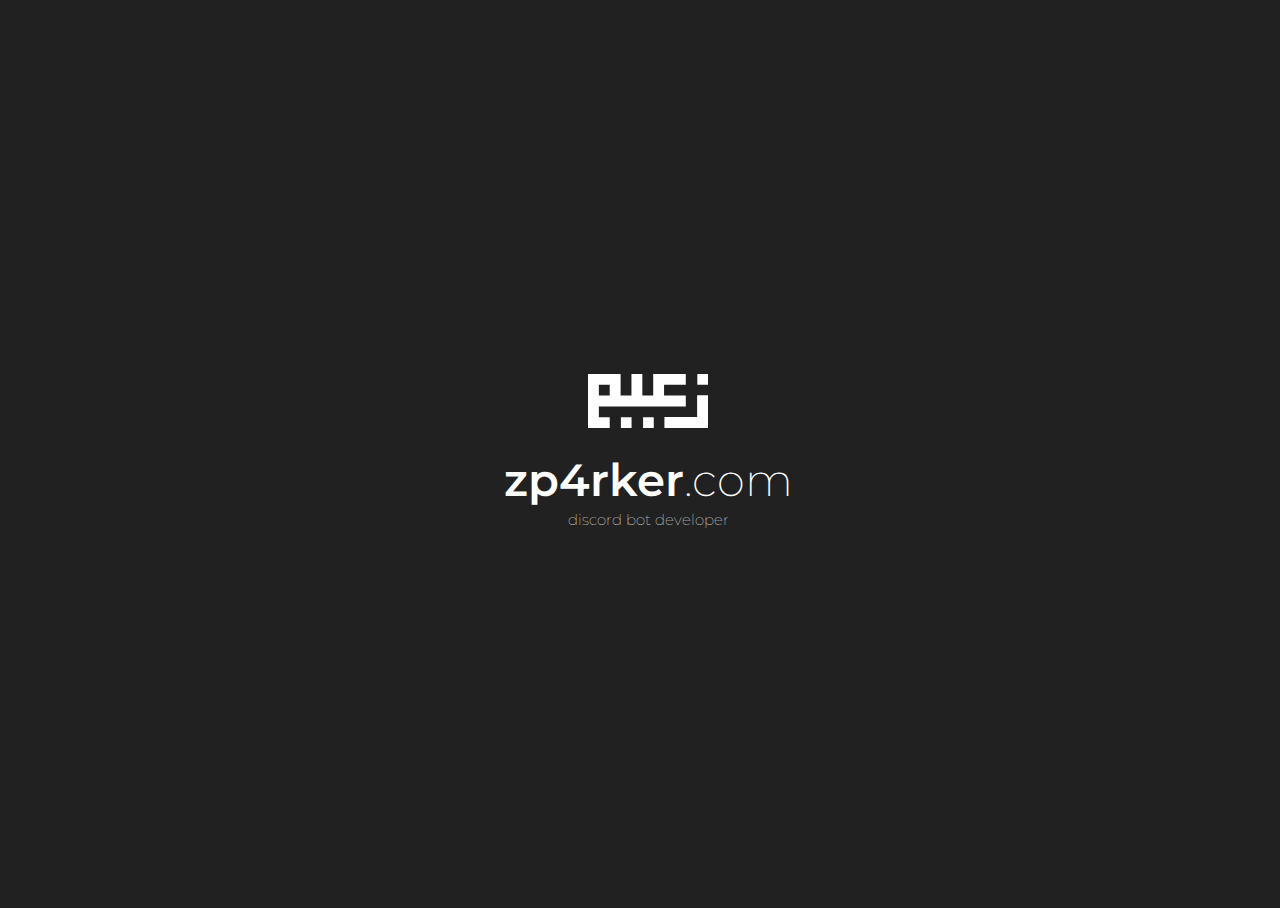
==== index.html @ 8bd36651 "Initial commit" ====
<!DOCTYPE html>
<html lang="en">
<head>
    <meta charset="UTF-8">
    <link rel="stylesheet" href="css/main.css">
    <title>zp4rker</title>
</head>
<body>
    <div class="content">
        <img src="res/zaeem.svg" alt="zp4rker" class="logo">
        <h1 class="name"><span>zp4rker</span>.com</h1>
        <h4 class="bio">discord bot developer</h4>
    </div>
</body>
</html>
---- css/main.css ----
@import url('https://fonts.googleapis.com/css?family=Montserrat:100,200,400,600');

html, body {
    background-color: #212121;
    color: #FFFFFF;
    font-family: 'Montserrat', sans-serif;
    display: table;
    width: 100%;
    height: 100%;
}

.content {
    margin: auto;
    width: 100%;

    display: table-cell;
    vertical-align: middle;

    text-align: center;
}

.content .logo {
    width: 120px;
    margin-bottom: 10px;
}

.content .name {
    font-weight: 200;
    font-size: 45px;
    line-height: 15px;
}
.content .name span {
    font-weight: 600;
}

.content .bio {
    font-weight: 100;
    font-size: 15px;
    line-height: 5px;
}
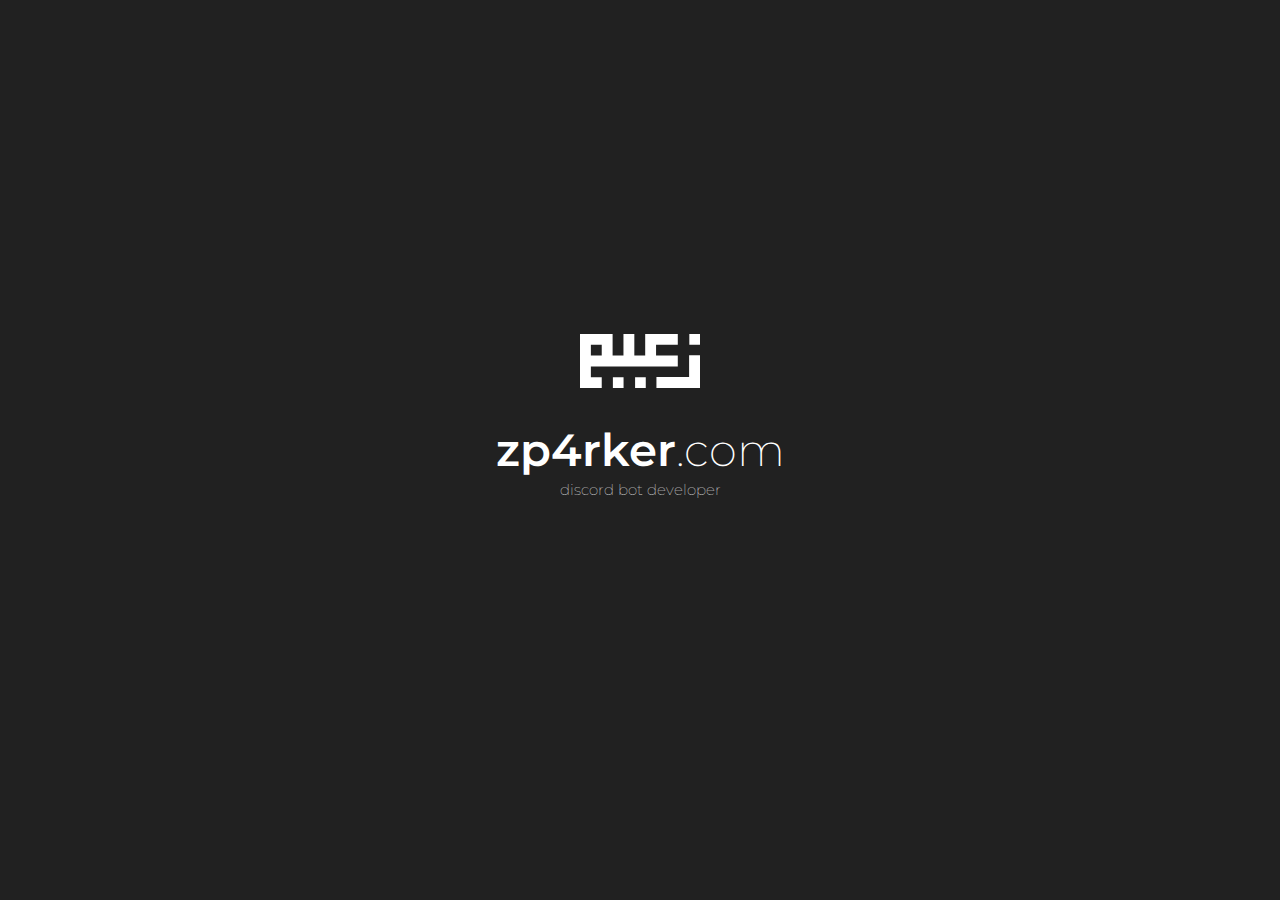
==== commit cebe8b83: "added links" ====
--- a/index.html
+++ b/index.html
@@ -10,6 +10,11 @@
         <img src="res/zaeem.svg" alt="zp4rker" class="logo">
         <h1 class="name"><span>zp4rker</span>.com</h1>
         <h4 class="bio">discord bot developer</h4>
+        <ul class="links">
+            <li><a href="https://zp4rker.com/discord" target="_blank"><svg class="discord" width="24" height="24" xmlns="http://www.w3.org/2000/svg" fill-rule="evenodd" clip-rule="evenodd" viewBox="0 0 24 24"><path d="M12 0c-6.626 0-12 5.372-12 12 0 6.627 5.374 12 12 12 6.627 0 12-5.373 12-12 0-6.628-5.373-12-12-12zm3.248 18.348l-.371-1.295.896.833.847.784 1.505 1.33v-12.558c0-.798-.644-1.442-1.435-1.442h-9.38c-.791 0-1.435.644-1.435 1.442v9.464c0 .798.644 1.442 1.435 1.442h7.938zm-1.26-3.206l-.462-.567c.917-.259 1.267-.833 1.267-.833-.287.189-.56.322-.805.413-.35.147-.686.245-1.015.301-.672.126-1.288.091-1.813-.007-.399-.077-.742-.189-1.029-.301-.161-.063-.336-.14-.511-.238l-.028-.016-.007-.003-.028-.016-.028-.021-.196-.119s.336.56 1.225.826l-.469.581c-1.547-.049-2.135-1.064-2.135-1.064 0-2.254 1.008-4.081 1.008-4.081 1.008-.756 1.967-.735 1.967-.735l.07.084c-1.26.364-1.841.917-1.841.917l.413-.203c.749-.329 1.344-.42 1.589-.441l.119-.014c.427-.056.91-.07 1.414-.014.665.077 1.379.273 2.107.672 0 0-.553-.525-1.743-.889l.098-.112s.959-.021 1.967.735c0 0 1.008 1.827 1.008 4.081 0 0-.573.977-2.142 1.064zm-.7-3.269c-.399 0-.714.35-.714.777 0 .427.322.777.714.777.399 0 .714-.35.714-.777 0-.427-.315-.777-.714-.777zm-2.555 0c-.399 0-.714.35-.714.777 0 .427.322.777.714.777.399 0 .714-.35.714-.777.007-.427-.315-.777-.714-.777z"/></svg></a></li>
+            <li><a href="https://github.com/zp4rker" target="_blank"><svg class="github" xmlns="http://www.w3.org/2000/svg" width="24" height="24" viewBox="0 0 24 24"><path d="M12 0c-6.626 0-12 5.373-12 12 0 5.302 3.438 9.8 8.207 11.387.599.111.793-.261.793-.577v-2.234c-3.338.726-4.033-1.416-4.033-1.416-.546-1.387-1.333-1.756-1.333-1.756-1.089-.745.083-.729.083-.729 1.205.084 1.839 1.237 1.839 1.237 1.07 1.834 2.807 1.304 3.492.997.107-.775.418-1.305.762-1.604-2.665-.305-5.467-1.334-5.467-5.931 0-1.311.469-2.381 1.236-3.221-.124-.303-.535-1.524.117-3.176 0 0 1.008-.322 3.301 1.23.957-.266 1.983-.399 3.003-.404 1.02.005 2.047.138 3.006.404 2.291-1.552 3.297-1.23 3.297-1.23.653 1.653.242 2.874.118 3.176.77.84 1.235 1.911 1.235 3.221 0 4.609-2.807 5.624-5.479 5.921.43.372.823 1.102.823 2.222v3.293c0 .319.192.694.801.576 4.765-1.589 8.199-6.086 8.199-11.386 0-6.627-5.373-12-12-12z"/></svg></a></li>
+            <li><a href="https://twitter.com/zaeemparker" target="_blank"><svg class="twitter" xmlns="http://www.w3.org/2000/svg" width="24" height="24" viewBox="0 0 24 24"><path d="M12 0c-6.627 0-12 5.373-12 12s5.373 12 12 12 12-5.373 12-12-5.373-12-12-12zm6.066 9.645c.183 4.04-2.83 8.544-8.164 8.544-1.622 0-3.131-.476-4.402-1.291 1.524.18 3.045-.244 4.252-1.189-1.256-.023-2.317-.854-2.684-1.995.451.086.895.061 1.298-.049-1.381-.278-2.335-1.522-2.304-2.853.388.215.83.344 1.301.359-1.279-.855-1.641-2.544-.889-3.835 1.416 1.738 3.533 2.881 5.92 3.001-.419-1.796.944-3.527 2.799-3.527.825 0 1.572.349 2.096.907.654-.128 1.27-.368 1.824-.697-.215.671-.67 1.233-1.263 1.589.581-.07 1.135-.224 1.649-.453-.384.578-.87 1.084-1.433 1.489z"/></svg></a></li>
+        </ul>
     </div>
 </body>
 </html>--- a/css/main.css
+++ b/css/main.css
@@ -1,6 +1,9 @@
 @import url('https://fonts.googleapis.com/css?family=Montserrat:100,200,400,600');
 
 html, body {
+    padding: 0;
+    margin: 0;
+
     background-color: #212121;
     color: #FFFFFF;
     font-family: 'Montserrat', sans-serif;
@@ -17,11 +20,13 @@
     vertical-align: middle;
 
     text-align: center;
+
+    animation: scaleIn ease-out .5s;
 }
 
 .content .logo {
     width: 120px;
-    margin-bottom: 10px;
+    margin-bottom: 20px;
 }
 
 .content .name {
@@ -39,3 +44,48 @@
     line-height: 5px;
 }
 
+.content .links {
+    list-style: none;
+    width: 200px;
+    margin: 40px auto 0 auto;
+    padding: 0;
+}
+.content .links li {
+    display: inline-block;
+    margin: auto;
+    padding: 0 5px;
+    transition: opacity .5s;
+}
+.content .links li:hover {
+    opacity: .75;
+}
+.content .links li svg {
+    fill: #FFFFFF;
+    height: 30px;
+    width: 30px;
+    opacity: 0;
+}
+.content .links li svg.discord {
+    animation: scaleIn .3s .65s ease-out forwards;
+}
+.content .links li svg.github {
+    animation: scaleIn .3s .8s ease-out forwards;
+}
+.content .links li svg.twitter {
+    animation: scaleIn .3s .95s ease-out forwards;
+}
+
+@keyframes scaleIn {
+    0% {
+        transform: scale(0);
+        opacity: 0;
+    }
+    75% {
+        transform: scale(1.45);
+        opacity: 0.75;
+    }
+    100% {
+        transform: scale(1);
+        opacity: 1;
+    }
+}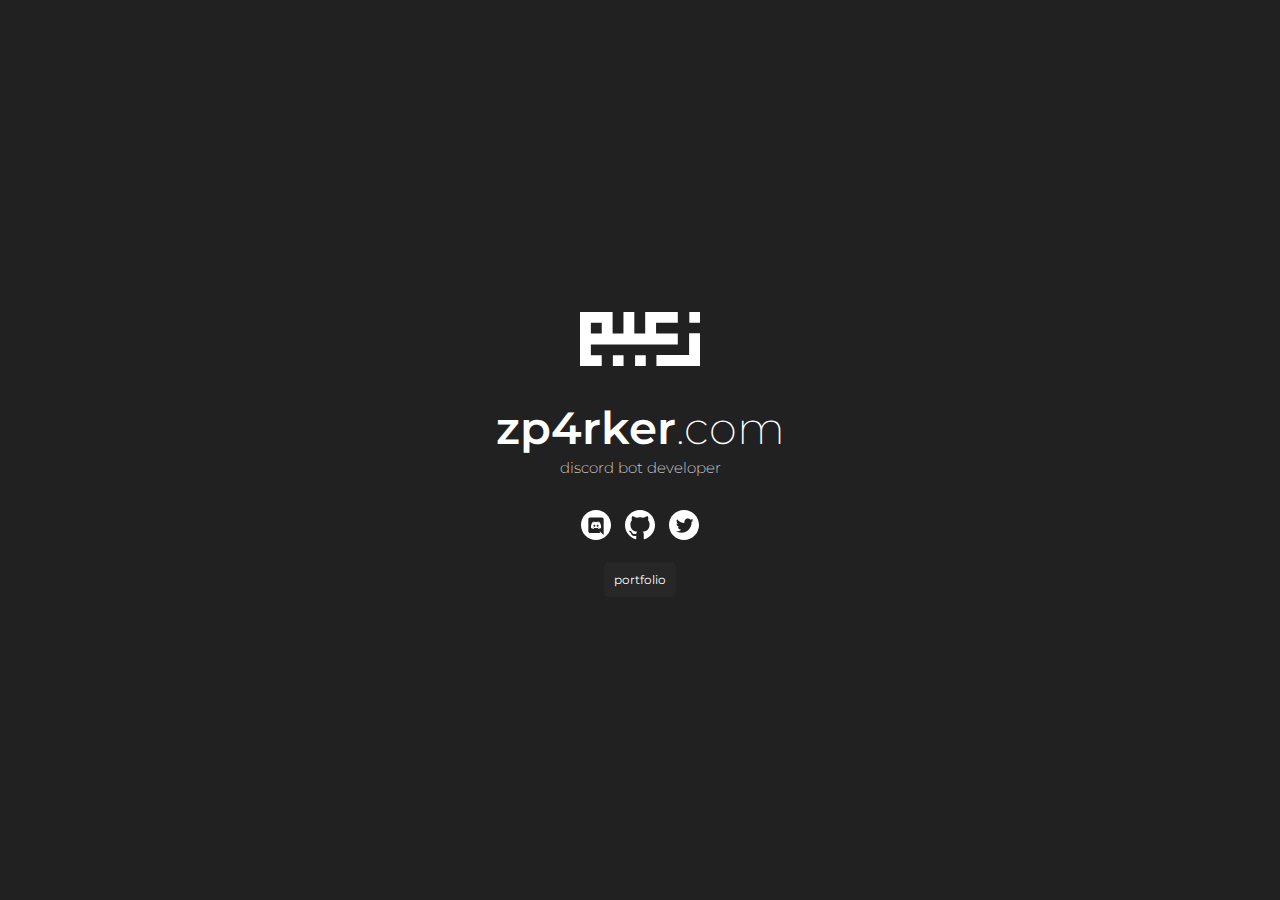
==== commit c67eccc9: "started on portfolio page" ====
--- a/index.html
+++ b/index.html
@@ -3,18 +3,25 @@
 <head>
     <meta charset="UTF-8">
     <link rel="stylesheet" href="css/main.css">
+    <link rel="stylesheet" href="css/index.css">
     <title>zp4rker</title>
 </head>
 <body>
     <div class="content">
         <img src="res/zaeem.svg" alt="zp4rker" class="logo">
+        
         <h1 class="name"><span>zp4rker</span>.com</h1>
         <h4 class="bio">discord bot developer</h4>
+        
         <ul class="links">
             <li><a href="https://zp4rker.com/discord" target="_blank"><svg class="discord" width="24" height="24" xmlns="http://www.w3.org/2000/svg" fill-rule="evenodd" clip-rule="evenodd" viewBox="0 0 24 24"><path d="M12 0c-6.626 0-12 5.372-12 12 0 6.627 5.374 12 12 12 6.627 0 12-5.373 12-12 0-6.628-5.373-12-12-12zm3.248 18.348l-.371-1.295.896.833.847.784 1.505 1.33v-12.558c0-.798-.644-1.442-1.435-1.442h-9.38c-.791 0-1.435.644-1.435 1.442v9.464c0 .798.644 1.442 1.435 1.442h7.938zm-1.26-3.206l-.462-.567c.917-.259 1.267-.833 1.267-.833-.287.189-.56.322-.805.413-.35.147-.686.245-1.015.301-.672.126-1.288.091-1.813-.007-.399-.077-.742-.189-1.029-.301-.161-.063-.336-.14-.511-.238l-.028-.016-.007-.003-.028-.016-.028-.021-.196-.119s.336.56 1.225.826l-.469.581c-1.547-.049-2.135-1.064-2.135-1.064 0-2.254 1.008-4.081 1.008-4.081 1.008-.756 1.967-.735 1.967-.735l.07.084c-1.26.364-1.841.917-1.841.917l.413-.203c.749-.329 1.344-.42 1.589-.441l.119-.014c.427-.056.91-.07 1.414-.014.665.077 1.379.273 2.107.672 0 0-.553-.525-1.743-.889l.098-.112s.959-.021 1.967.735c0 0 1.008 1.827 1.008 4.081 0 0-.573.977-2.142 1.064zm-.7-3.269c-.399 0-.714.35-.714.777 0 .427.322.777.714.777.399 0 .714-.35.714-.777 0-.427-.315-.777-.714-.777zm-2.555 0c-.399 0-.714.35-.714.777 0 .427.322.777.714.777.399 0 .714-.35.714-.777.007-.427-.315-.777-.714-.777z"/></svg></a></li>
             <li><a href="https://github.com/zp4rker" target="_blank"><svg class="github" xmlns="http://www.w3.org/2000/svg" width="24" height="24" viewBox="0 0 24 24"><path d="M12 0c-6.626 0-12 5.373-12 12 0 5.302 3.438 9.8 8.207 11.387.599.111.793-.261.793-.577v-2.234c-3.338.726-4.033-1.416-4.033-1.416-.546-1.387-1.333-1.756-1.333-1.756-1.089-.745.083-.729.083-.729 1.205.084 1.839 1.237 1.839 1.237 1.07 1.834 2.807 1.304 3.492.997.107-.775.418-1.305.762-1.604-2.665-.305-5.467-1.334-5.467-5.931 0-1.311.469-2.381 1.236-3.221-.124-.303-.535-1.524.117-3.176 0 0 1.008-.322 3.301 1.23.957-.266 1.983-.399 3.003-.404 1.02.005 2.047.138 3.006.404 2.291-1.552 3.297-1.23 3.297-1.23.653 1.653.242 2.874.118 3.176.77.84 1.235 1.911 1.235 3.221 0 4.609-2.807 5.624-5.479 5.921.43.372.823 1.102.823 2.222v3.293c0 .319.192.694.801.576 4.765-1.589 8.199-6.086 8.199-11.386 0-6.627-5.373-12-12-12z"/></svg></a></li>
             <li><a href="https://twitter.com/zaeemparker" target="_blank"><svg class="twitter" xmlns="http://www.w3.org/2000/svg" width="24" height="24" viewBox="0 0 24 24"><path d="M12 0c-6.627 0-12 5.373-12 12s5.373 12 12 12 12-5.373 12-12-5.373-12-12-12zm6.066 9.645c.183 4.04-2.83 8.544-8.164 8.544-1.622 0-3.131-.476-4.402-1.291 1.524.18 3.045-.244 4.252-1.189-1.256-.023-2.317-.854-2.684-1.995.451.086.895.061 1.298-.049-1.381-.278-2.335-1.522-2.304-2.853.388.215.83.344 1.301.359-1.279-.855-1.641-2.544-.889-3.835 1.416 1.738 3.533 2.881 5.92 3.001-.419-1.796.944-3.527 2.799-3.527.825 0 1.572.349 2.096.907.654-.128 1.27-.368 1.824-.697-.215.671-.67 1.233-1.263 1.589.581-.07 1.135-.224 1.649-.453-.384.578-.87 1.084-1.433 1.489z"/></svg></a></li>
         </ul>
+        
+        <a class="portfolio button" data-link="portfolio.html" onclick="navigate(this)">portfolio</a>
     </div>
+    
+    <script src="js/navigate.js"></script>
 </body>
 </html>--- a/css/main.css
+++ b/css/main.css
@@ -7,85 +7,4 @@
     background-color: #212121;
     color: #FFFFFF;
     font-family: 'Montserrat', sans-serif;
-    display: table;
-    width: 100%;
-    height: 100%;
-}
-
-.content {
-    margin: auto;
-    width: 100%;
-
-    display: table-cell;
-    vertical-align: middle;
-
-    text-align: center;
-
-    animation: scaleIn ease-out .5s;
-}
-
-.content .logo {
-    width: 120px;
-    margin-bottom: 20px;
-}
-
-.content .name {
-    font-weight: 200;
-    font-size: 45px;
-    line-height: 15px;
-}
-.content .name span {
-    font-weight: 600;
-}
-
-.content .bio {
-    font-weight: 100;
-    font-size: 15px;
-    line-height: 5px;
-}
-
-.content .links {
-    list-style: none;
-    width: 200px;
-    margin: 40px auto 0 auto;
-    padding: 0;
-}
-.content .links li {
-    display: inline-block;
-    margin: auto;
-    padding: 0 5px;
-    transition: opacity .5s;
-}
-.content .links li:hover {
-    opacity: .75;
-}
-.content .links li svg {
-    fill: #FFFFFF;
-    height: 30px;
-    width: 30px;
-    opacity: 0;
-}
-.content .links li svg.discord {
-    animation: scaleIn .3s .65s ease-out forwards;
-}
-.content .links li svg.github {
-    animation: scaleIn .3s .8s ease-out forwards;
-}
-.content .links li svg.twitter {
-    animation: scaleIn .3s .95s ease-out forwards;
-}
-
-@keyframes scaleIn {
-    0% {
-        transform: scale(0);
-        opacity: 0;
-    }
-    75% {
-        transform: scale(1.45);
-        opacity: 0.75;
-    }
-    100% {
-        transform: scale(1);
-        opacity: 1;
-    }
 }--- a/css/index.css
+++ b/css/index.css
@@ -0,0 +1,148 @@
+html, body {
+    display: table;
+    width: 100%;
+    height: 100%;
+}
+
+.content {
+    width: 100%;
+
+    display: table-cell;
+    vertical-align: middle;
+    text-align: center;
+
+    animation: scaleIn ease-out .5s .1s backwards;
+}
+
+.content .logo {
+    width: 120px;
+    margin-bottom: 20px;
+}
+
+.content .name {
+    font-weight: 200;
+    font-size: 45px;
+    line-height: 15px;
+}
+.content .name span {
+    font-weight: 600;
+}
+
+.content .bio {
+    font-weight: 200;
+    font-size: 15px;
+    line-height: 5px;
+}
+
+.content .links {
+    list-style: none;
+    width: 200px;
+    margin: 40px auto 25px auto;
+    padding: 0;
+}
+.content .links li {
+    display: inline-block;
+    margin: auto;
+    padding: 0 5px;
+    transition: opacity .5s;
+}
+.content .links li:hover {
+    opacity: .75;
+}
+.content .links li svg {
+    fill: #FFFFFF;
+    height: 30px;
+    width: 30px;
+}
+.content .links li svg.discord {
+    animation: scaleIn .3s .65s ease-out backwards;
+}
+.content .links li svg.github {
+    animation: scaleIn .3s .8s ease-out backwards;
+}
+.content .links li svg.twitter {
+    animation: scaleIn .3s .95s ease-out backwards;
+}
+
+
+.button {
+    font-size: 12px;
+    color: #FFFFFF;
+    text-decoration: none;
+    padding: 10px;
+    border-radius: 5px;
+    background-color: #272727;
+    transition: background-color .3s;
+    cursor: pointer;
+}
+.button:hover {
+    background-color: #303030;
+}
+
+@keyframes scaleIn {
+    0% {
+        transform: scale(0);
+        opacity: 0;
+    }
+    75% {
+        transform: scale(1.45);
+        opacity: 0.75;
+    }
+    100% {
+        transform: scale(1);
+        opacity: 1;
+    }
+}
+
+@keyframes scaleOut {
+    0% {
+        transform: scale(1);
+        opacity: 1;
+    }
+    25% {
+        transform: scale(1.45);
+        opacity: 0.75;
+    }
+    100% {
+        transform: scale(0);
+        opacity: 0;
+    }
+}
+
+@media only screen and (max-width: 1080px) {
+    .content .logo {
+        width: 240px;
+        margin-bottom: 40px;
+    }
+
+    .content .name {
+        font-size: 90px;
+        line-height: 30px;
+    }
+
+    .content .bio {
+        font-size: 30px;
+        line-height: 10px;
+    }
+
+    .content .links {
+        width: 400px;
+        margin: 80px auto 50px auto;
+        padding: 0;
+    }
+
+    .content .links li {
+        padding: 0 10px;
+    }
+    .content .links li svg {
+        height: 60px;
+        width: 60px;
+    }
+
+
+    .button {
+        font-size: 24px;
+        padding: 20px;
+        border-radius: 10px;
+    }
+}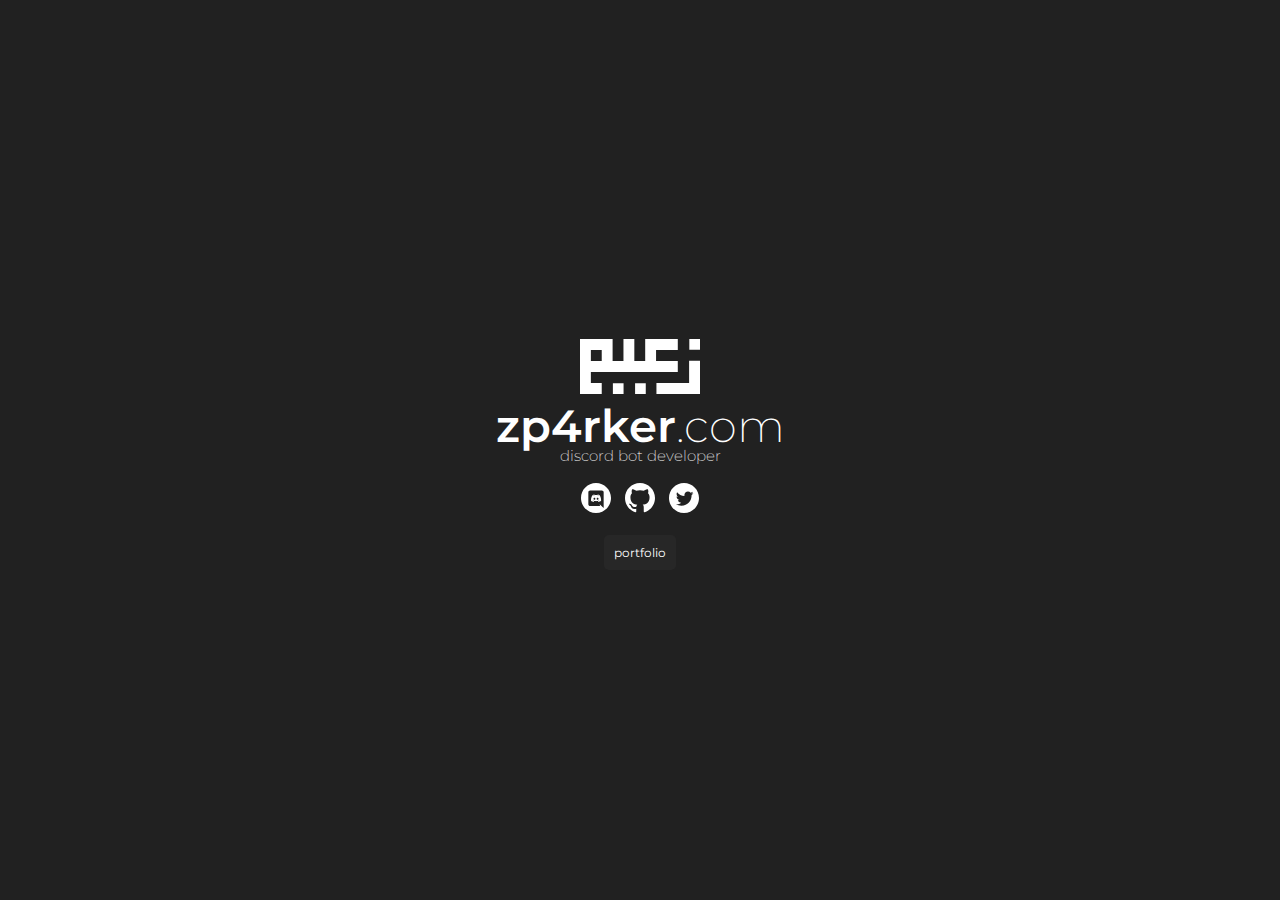
==== commit 66b9455e: "implemented page transition to portfolio" ====
--- a/index.html
+++ b/index.html
@@ -4,6 +4,8 @@
     <meta charset="UTF-8">
     <link rel="stylesheet" href="css/main.css">
     <link rel="stylesheet" href="css/index.css">
+    <script src="js/scaleIn.js"></script>
+    <script src="js/navigate.js"></script>
     <title>zp4rker</title>
 </head>
 <body>
@@ -19,9 +21,9 @@
             <li><a href="https://twitter.com/zaeemparker" target="_blank"><svg class="twitter" xmlns="http://www.w3.org/2000/svg" width="24" height="24" viewBox="0 0 24 24"><path d="M12 0c-6.627 0-12 5.373-12 12s5.373 12 12 12 12-5.373 12-12-5.373-12-12-12zm6.066 9.645c.183 4.04-2.83 8.544-8.164 8.544-1.622 0-3.131-.476-4.402-1.291 1.524.18 3.045-.244 4.252-1.189-1.256-.023-2.317-.854-2.684-1.995.451.086.895.061 1.298-.049-1.381-.278-2.335-1.522-2.304-2.853.388.215.83.344 1.301.359-1.279-.855-1.641-2.544-.889-3.835 1.416 1.738 3.533 2.881 5.92 3.001-.419-1.796.944-3.527 2.799-3.527.825 0 1.572.349 2.096.907.654-.128 1.27-.368 1.824-.697-.215.671-.67 1.233-1.263 1.589.581-.07 1.135-.224 1.649-.453-.384.578-.87 1.084-1.433 1.489z"/></svg></a></li>
         </ul>
         
-        <a class="portfolio button" data-link="portfolio.html" onclick="navigate(this)">portfolio</a>
+        <a class="button" data-link="portfolio.html" onclick="navigate(this, '.content')">portfolio</a>
     </div>
     
-    <script src="js/navigate.js"></script>
+    <script> scaleIn(".links li", .5, .15, "scaleIn .3s ease-out backwards"); </script>
 </body>
 </html>--- a/css/main.css
+++ b/css/main.css
@@ -7,4 +7,42 @@
     background-color: #212121;
     color: #FFFFFF;
     font-family: 'Montserrat', sans-serif;
+}
+
+h1 {
+    margin: 0;
+}
+
+a {
+    cursor: pointer;
+}
+
+@keyframes scaleIn {
+    0% {
+        transform: scale(0);
+        opacity: 0;
+    }
+    75% {
+        transform: scale(1.45);
+        opacity: 0.75;
+    }
+    100% {
+        transform: scale(1);
+        opacity: 1;
+    }
+}
+
+@keyframes scaleOut {
+    0% {
+        transform: scale(1);
+        opacity: 1;
+    }
+    25% {
+        transform: scale(1.45);
+        opacity: 0.75;
+    }
+    100% {
+        transform: scale(0);
+        opacity: 0;
+    }
 }--- a/css/index.css
+++ b/css/index.css
@@ -37,7 +37,7 @@
 .content .links {
     list-style: none;
     width: 200px;
-    margin: 40px auto 25px auto;
+    margin: 25px auto 25px auto;
     padding: 0;
 }
 .content .links li {
@@ -54,15 +54,6 @@
     height: 30px;
     width: 30px;
 }
-.content .links li svg.discord {
-    animation: scaleIn .3s .65s ease-out backwards;
-}
-.content .links li svg.github {
-    animation: scaleIn .3s .8s ease-out backwards;
-}
-.content .links li svg.twitter {
-    animation: scaleIn .3s .95s ease-out backwards;
-}
 
 
 .button {
@@ -73,40 +64,9 @@
     border-radius: 5px;
     background-color: #272727;
     transition: background-color .3s;
-    cursor: pointer;
 }
 .button:hover {
     background-color: #303030;
-}
-
-@keyframes scaleIn {
-    0% {
-        transform: scale(0);
-        opacity: 0;
-    }
-    75% {
-        transform: scale(1.45);
-        opacity: 0.75;
-    }
-    100% {
-        transform: scale(1);
-        opacity: 1;
-    }
-}
-
-@keyframes scaleOut {
-    0% {
-        transform: scale(1);
-        opacity: 1;
-    }
-    25% {
-        transform: scale(1.45);
-        opacity: 0.75;
-    }
-    100% {
-        transform: scale(0);
-        opacity: 0;
-    }
 }
 
 @media only screen and (max-width: 1080px) {
